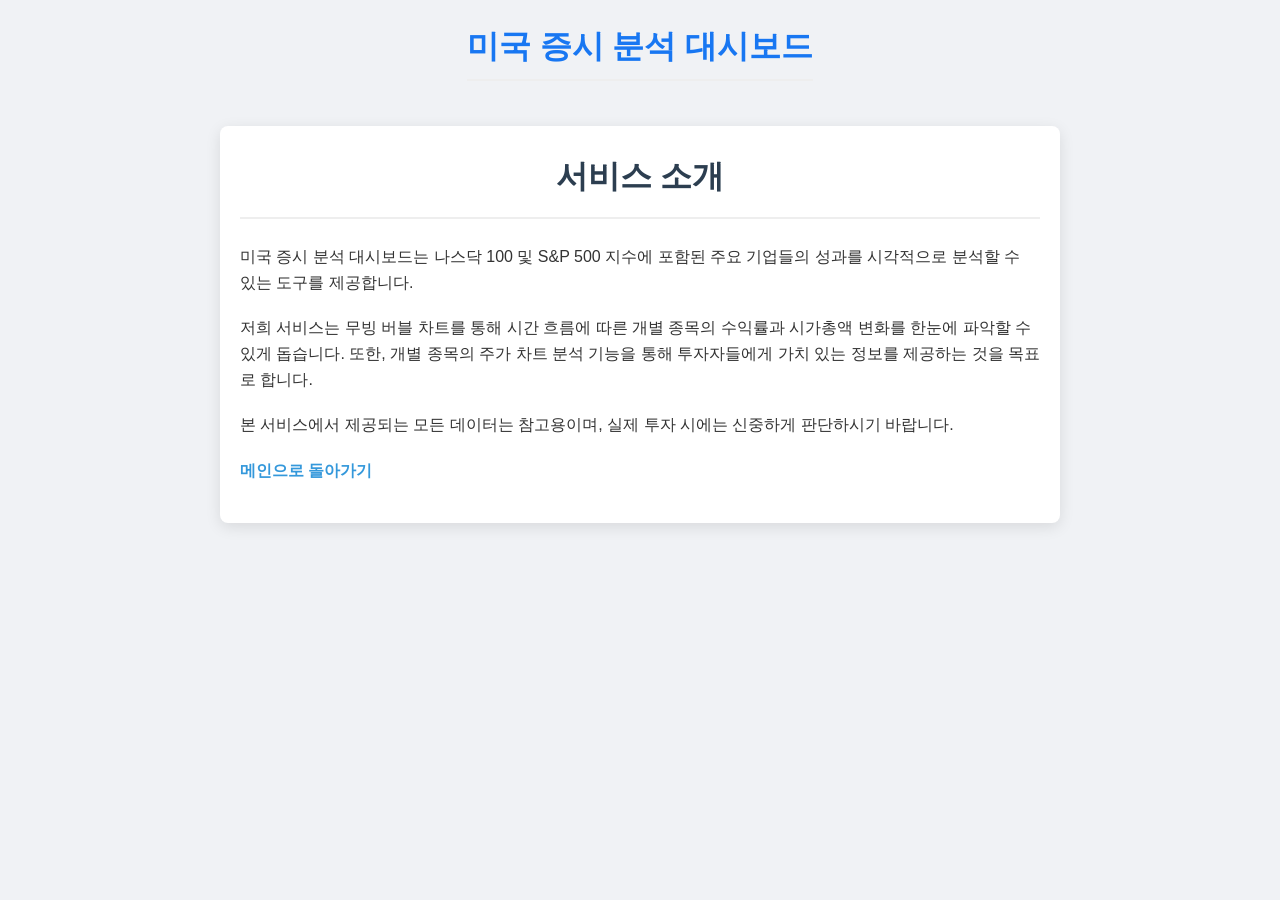
==== about.html @ a0e98285 "docs: add essential legal pages, sitemap, and metadata for AdSense compliance" ====
<!DOCTYPE html>
<html lang="ko">
<head>
    <meta charset="UTF-8">
    <meta name="viewport" content="width=device-width, initial-scale=1.0">
    <title>소개 - 미국 증시 분석 대시보드</title>
    <link rel="stylesheet" href="style.css">
    <style>
        .content-page { max-width: 800px; margin: 40px auto; padding: 20px; line-height: 1.6; }
        h1 { border-bottom: 2px solid #eee; padding-bottom: 10px; }
    </style>
</head>
<body>
    <header class="dashboard-header">
        <h1 onclick="location.href='index.html'" style="cursor:pointer">미국 증시 분석 대시보드</h1>
    </header>

    <div class="content-page">
        <h1>서비스 소개</h1>
        <p>미국 증시 분석 대시보드는 나스닥 100 및 S&P 500 지수에 포함된 주요 기업들의 성과를 시각적으로 분석할 수 있는 도구를 제공합니다.</p>
        <p>저희 서비스는 무빙 버블 차트를 통해 시간 흐름에 따른 개별 종목의 수익률과 시가총액 변화를 한눈에 파악할 수 있게 돕습니다. 또한, 개별 종목의 주가 차트 분석 기능을 통해 투자자들에게 가치 있는 정보를 제공하는 것을 목표로 합니다.</p>
        <p>본 서비스에서 제공되는 모든 데이터는 참고용이며, 실제 투자 시에는 신중하게 판단하시기 바랍니다.</p>
        <p><a href="index.html">메인으로 돌아가기</a></p>
    </div>
</body>
</html>
---- style.css ----
body {
    font-family: -apple-system, BlinkMacSystemFont, 'Segoe UI', Roboto, Helvetica, Arial, sans-serif;
    margin: 0;
    padding: 10px;
    background-color: #f0f2f5;
    color: #1c1e21;
    -webkit-font-smoothing: antialiased;
}

.dashboard-header {
    display: flex;
    flex-direction: column;
    align-items: center;
    margin-bottom: 10px;
    gap: 5px;
}

#dashboard-select {
    padding: 5px 10px;
    border-radius: 20px;
    border: 1px solid #1877f2;
    background: white;
    color: #1877f2;
    font-weight: bold;
    cursor: pointer;
    outline: none;
}

h1 {
    text-align: center;
    color: #1877f2;
    margin: 5px 0;
    font-size: 1.5em;
}

/* Tab Styles */
.tabs {
    display: flex;
    justify-content: center;
    gap: 5px;
    margin-bottom: 15px;
    position: sticky;
    top: 0;
    z-index: 100;
    background-color: #f0f2f5;
    padding: 5px 0;
}

.tab-link {
    flex: 1;
    max-width: 150px;
    padding: 10px;
    border: none;
    background-color: #fff;
    cursor: pointer;
    font-size: 0.95em;
    font-weight: bold;
    border-radius: 8px;
    box-shadow: 0 1px 3px rgba(0,0,0,0.1);
    transition: all 0.2s;
    text-align: center;
}

.tab-link.active {
    background-color: #1877f2;
    color: white;
}

.tab-content {
    display: none;
}

.tab-content.active {
    display: block;
}

/* Bubble Chart Specific Styles */
#bubble-section {
    background-color: #fff;
    padding: 10px;
    border-radius: 12px;
    box-shadow: 0 2px 8px rgba(0,0,0,0.05);
}

.bubble-controls {
    display: grid;
    grid-template-columns: 1fr 1fr;
    gap: 10px;
    margin-bottom: 15px;
    padding: 10px;
    background-color: #f9f9f9;
    border-radius: 8px;
}

.control-group {
    display: flex;
    flex-direction: column;
    gap: 5px;
    justify-content: center;
}

.control-group:last-child {
    grid-column: span 2;
}

.control-group label {
    font-size: 0.85em;
    font-weight: bold;
    color: #65676b;
}

#play-bubble {
    width: 100%;
    padding: 8px;
    background-color: #42b72a;
    color: white;
    border: none;
    border-radius: 6px;
    font-weight: bold;
    cursor: pointer;
}

#current-bubble-date {
    font-family: 'Courier New', Courier, monospace;
    font-weight: bold;
    font-size: 1.1em;
    text-align: center;
}

.timeline-container {
    margin: 10px 0;
}

.timeline-container input[type="range"] {
    width: 100%;
    height: 25px; /* Larger hit area for mobile */
}

/* Analysis Tab Styles */
.controls {
    margin-bottom: 15px;
    padding: 15px;
    background-color: #fff;
    border-radius: 12px;
    display: flex;
    flex-direction: column;
    gap: 15px;
}

.search-box, .timeframe-box, .date-box {
    display: flex;
    gap: 5px;
    width: 100%;
}

.search-box input, .search-box select {
    flex: 1;
    padding: 8px;
    border: 1px solid #ddd;
    border-radius: 6px;
}

.timeframe-box button {
    flex: 1;
    padding: 8px;
    border: 1px solid #ddd;
    background: #fff;
    border-radius: 6px;
    font-size: 0.9em;
}

.timeframe-box button.active {
    background-color: #1877f2;
    color: white;
}

.date-box {
    align-items: center;
    justify-content: space-between;
}

.date-box input {
    width: 45%;
    padding: 8px;
    border: 1px solid #ddd;
    border-radius: 6px;
}

#recommendation h3 {
    margin: 5px 0;
    color: #1c1e21;
}

.chart-container {
    height: calc(100vh - 250px);
    min-height: 400px;
    width: 100%;
    background-color: #fff;
    border-radius: 12px;
    overflow: hidden;
}

/* Footer Styling */
.dashboard-footer {
    padding: 30px 20px;
    background: #2c3e50;
    color: #ecf0f1;
    text-align: center;
    margin-top: 50px;
    border-top: 5px solid #34495e;
}

.footer-links a {
    transition: color 0.3s;
}

.footer-links a:hover {
    color: #3498db !important;
}

/* Content Page Styling (for about, privacy, terms, etc.) */
.content-page {
    max-width: 900px;
    margin: 40px auto;
    padding: 30px;
    background: #fff;
    box-shadow: 0 4px 15px rgba(0,0,0,0.1);
    border-radius: 8px;
    line-height: 1.8;
    color: #333;
}

.content-page h1 {
    color: #2c3e50;
    margin-bottom: 25px;
    padding-bottom: 15px;
    border-bottom: 2px solid #eee;
}

.content-page h2 {
    color: #2c3e50;
    margin-top: 35px;
    margin-bottom: 15px;
}

.content-page p {
    margin-bottom: 20px;
}

.content-page a {
    color: #3498db;
    text-decoration: none;
    font-weight: bold;
}

.content-page a:hover {
    text-decoration: underline;
}

/* Responsive Styles */
@media (min-width: 768px) {
    body { padding: 20px; }
    .dashboard-header {
        flex-direction: row;
        justify-content: center;
        gap: 20px;
    }
    h1 { font-size: 2em; }
    .bubble-controls {
        grid-template-columns: auto auto 1fr;
    }
    .control-group:last-child {
        grid-column: auto;
    }
    .controls {
        flex-direction: row;
        flex-wrap: wrap;
    }
    .search-box, .timeframe-box, .date-box {
        width: auto;
    }
    .chart-container {
        height: 600px;
    }
}

@media (max-width: 600px) {
    .footer-links a {
        display: block;
        margin: 10px 0 !important;
    }
}
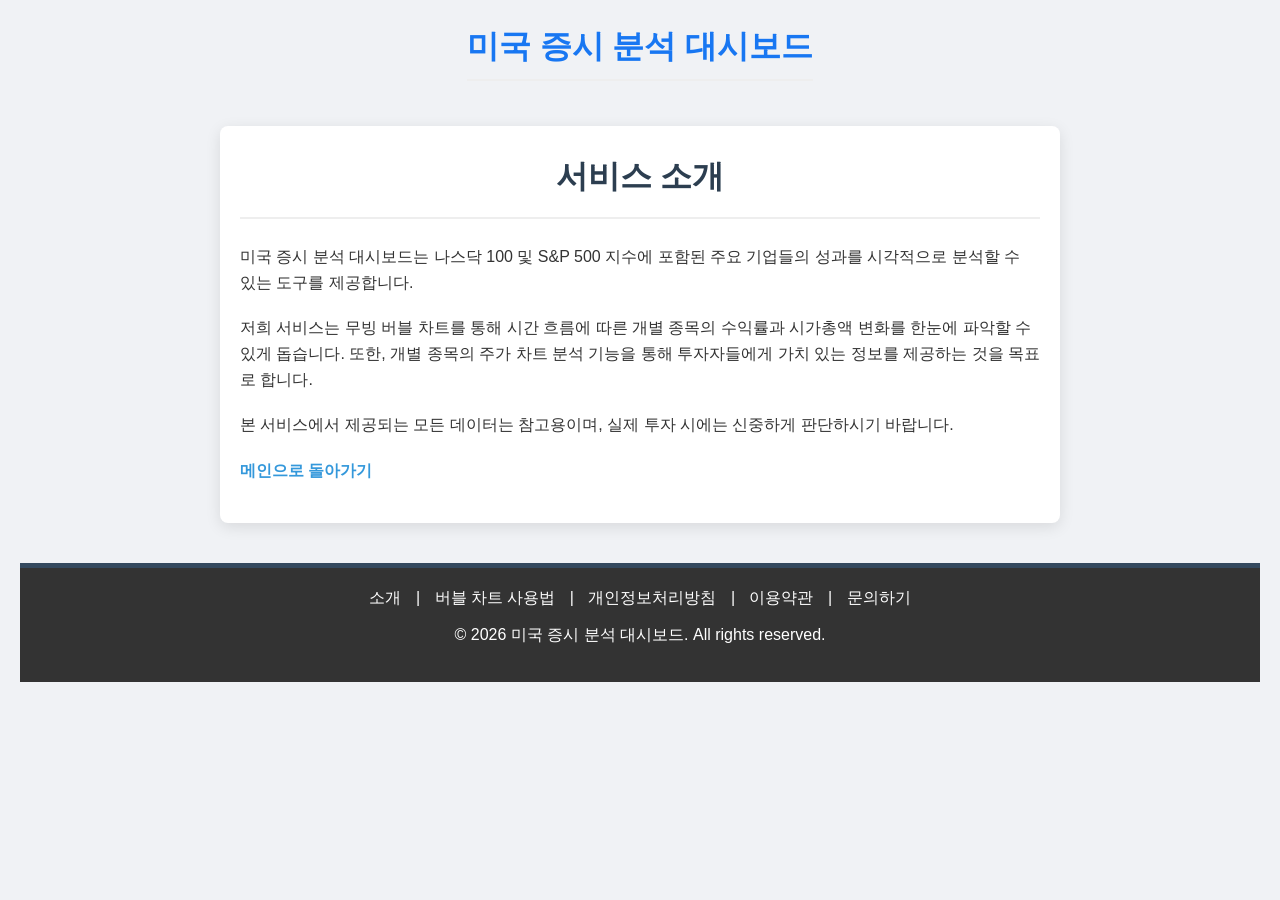
==== commit 152c1d9d: "feat: add bubble chart usage guide page" ====
--- a/about.html
+++ b/about.html
@@ -9,6 +9,8 @@
         .content-page { max-width: 800px; margin: 40px auto; padding: 20px; line-height: 1.6; }
         h1 { border-bottom: 2px solid #eee; padding-bottom: 10px; }
     </style>
+    <script async src="https://pagead2.googlesyndication.com/pagead/js/adsbygoogle.js?client=ca-pub-3729084296175196"
+    crossorigin="anonymous"></script>
 </head>
 <body>
     <header class="dashboard-header">
@@ -22,5 +24,16 @@
         <p>본 서비스에서 제공되는 모든 데이터는 참고용이며, 실제 투자 시에는 신중하게 판단하시기 바랍니다.</p>
         <p><a href="index.html">메인으로 돌아가기</a></p>
     </div>
+
+    <footer class="dashboard-footer" style="padding: 20px; background: #333; color: #fff; text-align: center; margin-top: 40px;">
+        <div class="footer-links" style="margin-bottom: 10px;">
+            <a href="about.html" style="color: #fff; margin: 0 10px; text-decoration: none;">소개</a> |
+            <a href="bubble-guide.html" style="color: #fff; margin: 0 10px; text-decoration: none;">버블 차트 사용법</a> |
+            <a href="privacy.html" style="color: #fff; margin: 0 10px; text-decoration: none;">개인정보처리방침</a> |
+            <a href="terms.html" style="color: #fff; margin: 0 10px; text-decoration: none;">이용약관</a> |
+            <a href="contact.html" style="color: #fff; margin: 0 10px; text-decoration: none;">문의하기</a>
+        </div>
+        <p>&copy; 2026 미국 증시 분석 대시보드. All rights reserved.</p>
+    </footer>
 </body>
 </html>
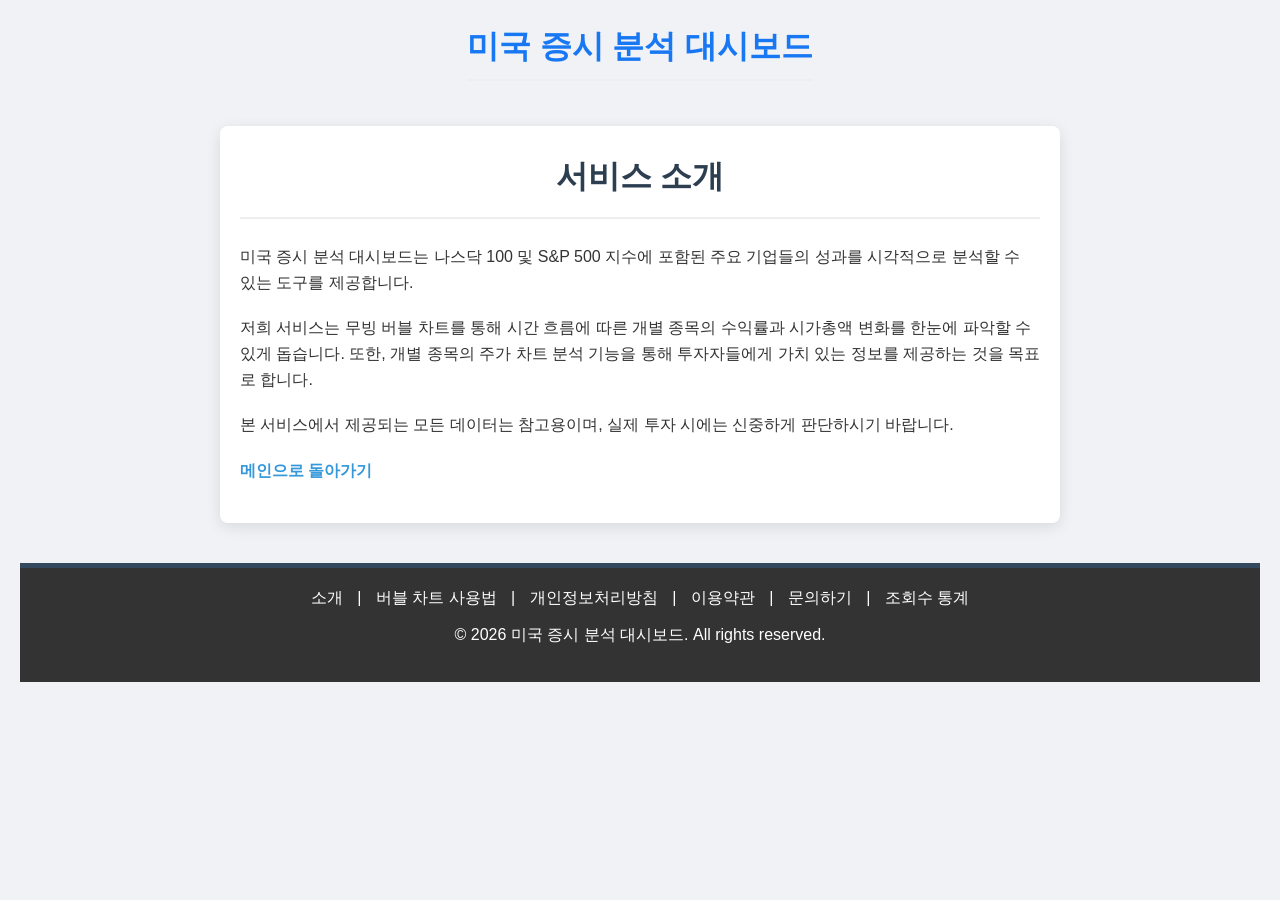
==== commit e07d89c8: "feat: add admin stats page with password protection" ====
--- a/about.html
+++ b/about.html
@@ -31,7 +31,8 @@
             <a href="bubble-guide.html" style="color: #fff; margin: 0 10px; text-decoration: none;">버블 차트 사용법</a> |
             <a href="privacy.html" style="color: #fff; margin: 0 10px; text-decoration: none;">개인정보처리방침</a> |
             <a href="terms.html" style="color: #fff; margin: 0 10px; text-decoration: none;">이용약관</a> |
-            <a href="contact.html" style="color: #fff; margin: 0 10px; text-decoration: none;">문의하기</a>
+            <a href="contact.html" style="color: #fff; margin: 0 10px; text-decoration: none;">문의하기</a> |
+            <a href="admin.html" style="color: #fff; margin: 0 10px; text-decoration: none;">조회수 통계</a>
         </div>
         <p>&copy; 2026 미국 증시 분석 대시보드. All rights reserved.</p>
     </footer>
--- a/style.css
+++ b/style.css
@@ -290,3 +290,70 @@
         margin: 10px 0 !important;
     }
 }
+
+/* Mobile Landscape Optimization */
+@media (max-height: 500px) and (orientation: landscape) {
+    body { padding: 5px; }
+    
+    .dashboard-header, #service-description {
+        display: none; /* Hide header and description to save space */
+    }
+    
+    .tabs {
+        margin-bottom: 5px;
+        padding: 2px 0;
+    }
+    
+    .tab-link {
+        padding: 5px;
+        font-size: 0.85em;
+    }
+    
+    .bubble-controls {
+        display: flex;
+        flex-direction: row;
+        align-items: center;
+        gap: 15px;
+        padding: 5px;
+        margin-bottom: 5px;
+    }
+    
+    .control-group {
+        flex-direction: row;
+        align-items: center;
+        gap: 5px;
+    }
+    
+    .control-group label {
+        display: none; /* Hide labels to save space */
+    }
+
+    .control-group:last-child {
+        flex: 1;
+    }
+    
+    #play-bubble {
+        padding: 5px 15px;
+        width: auto;
+    }
+    
+    .timeline-container {
+        margin: 2px 0;
+    }
+    
+    .chart-container {
+        height: calc(100vh - 100px); /* Maximize chart height */
+        min-height: 250px;
+    }
+
+    .controls {
+        padding: 5px;
+        margin-bottom: 5px;
+        flex-direction: row;
+        gap: 10px;
+    }
+
+    .search-box, .timeframe-box, .date-box {
+        flex: 1;
+    }
+}
